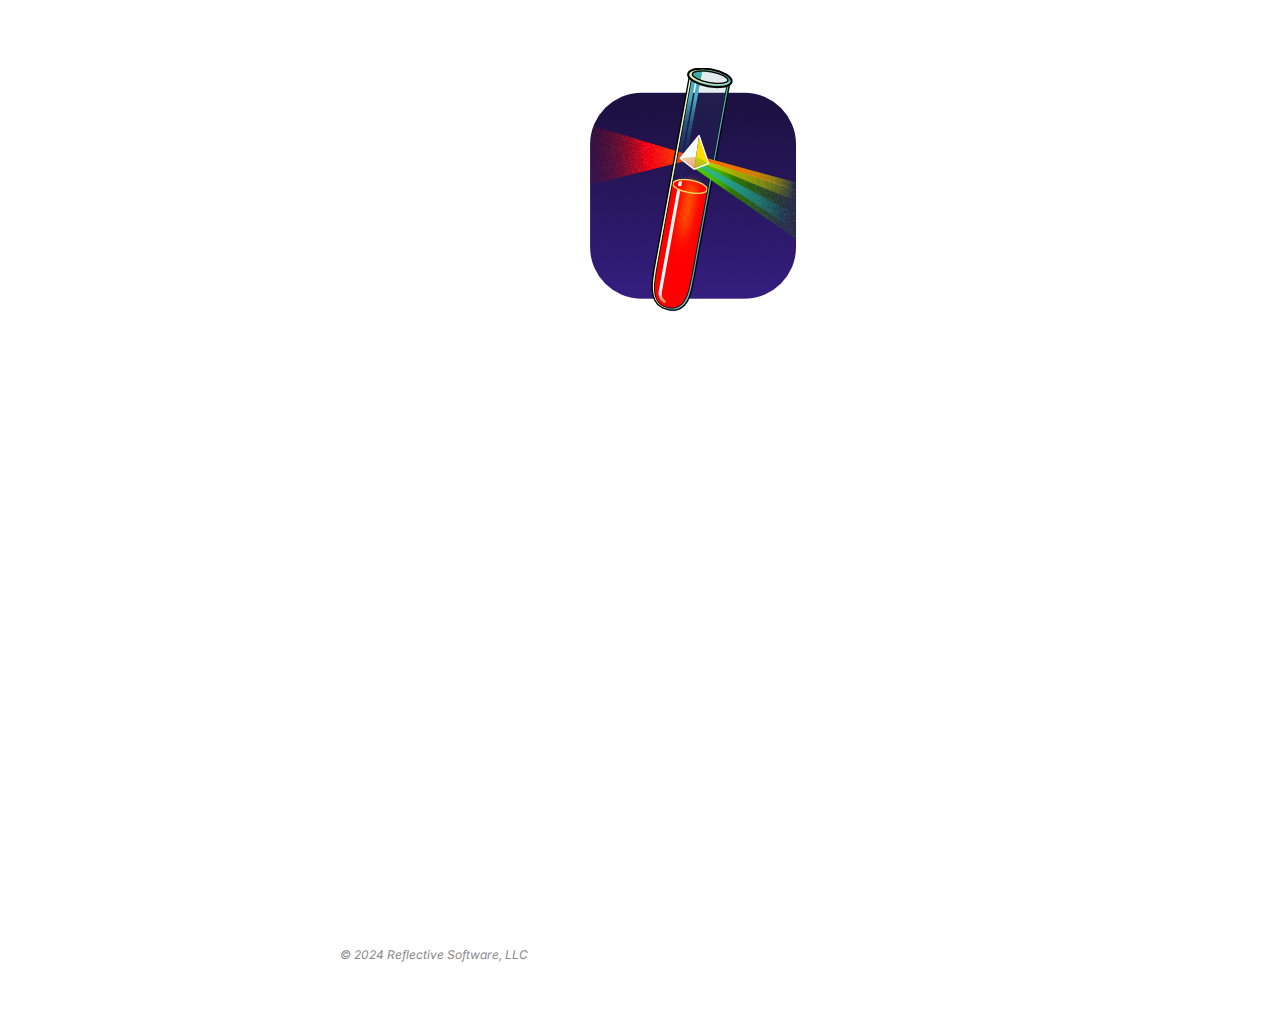
==== feedback.html @ 4171a707 "Add feedback form" ====
<html>

  <head>
    <meta charset="utf-8"/>
    <meta http-equiv="X-UA-Compatible" content="IE=edge"/>
    <meta name="viewport" content="width=device-width, initial-scale=1.0, maximum-scale=1.0"/>
    <link rel="canonical" href="https://www.testreflector.app" />
    <link rel="preconnect" href="https://fonts.googleapis.com" />
    <link rel="preconnect" href="https://fonts.gstatic.com" crossorigin />
    <title>Test Reflector - Feedback</title>
    <style>
      @import url('https://fonts.googleapis.com/css2?family=Inter:wght@400&family=Roboto+Slab:wght@600&display=swap');
    </style>
    <link href="/assets/css/app.css?cache=20240417100000" rel="stylesheet" />
  </head>

  <body>
    <main>
      <header>
        <div class="logo">
          <a href="/"><img src="assets/logos/logo@256x.png" /></a>
        </div>
      </header>

      <iframe src="https://docs.google.com/forms/d/e/1FAIpQLSfI0ZteUbbxktbnNt3KGgEkPyETmGSfiF4TqiXDZKgTOLS0Vg/viewform?embedded=true" width="640" height="586" frameborder="0" marginheight="0" marginwidth="0" style="margin-top: 2em;">Loading…</iframe>
    </main>

    <footer>
      &copy; 2024 Reflective Software, LLC
    </footer>
  </body>
</html>
---- assets/css/app.css ----
a {
  color: #673687;
}

body {
  font-family: "Inter", -apple-system, BlinkMacSystemFont, "Segoe UI", "Roboto", "Oxygen", "Ubuntu", "Cantarell", "Fira Sans", "Droid Sans", "Helvetica Neue", sans-serif;
  font-weight: 400;
}

h1, h2, h3, h4, h5, h6 {
  font-family: "Roboto Slab", "Times New Roman", "Georgia", "Garamond";
  font-weight: 600;
  margin: 0;
}

h1 {
  font-size: 20px;
}

h2 {
  color: #666;
  font-size: 16px;
}

h2 + p {
  margin-top: 1em;
}

body {
  padding: 10px;
  display: flex;
  flex-direction: column;
  font-size: 13px;
  justify-content: space-between;
  line-height: 1.5;
}

main {
  display: flex;
  flex-direction: column;
  gap: 2em;
  margin: 0 auto;
  max-width: 600px;
  width: 100%;
}

p {
  font-size: 14px;
  margin: 0;
}

p + p {
  margin-top: 10px;
}

header {
  display: flex;
  flex-direction: row;
  justify-content: center;
  padding: 50px 0;
}

blockquote {
  border-left: 4px solid #eee;
  display: flex;
  flex-direction: column;
  gap: 0.3em;
  margin: 1em 0 0 0;
  padding-left: 1em;
}

blockquote img {
  float: left;
  margin-right: 1em;
  width: 80px;
}

.logo {
  color: #673687;
  height: 150px;
  width: 150px;
}

.logo svg {
  height: 150px;
  width: 150px;
  fill: currentcolor;
  stroke: currentcolor;
}

footer {
  color: #888;
  font-size: 12px;
  font-style: italic;
  margin: 40px auto;
  max-width: 600px;
  width: 100%;
}

footer a {
  color: #a47abf;
}
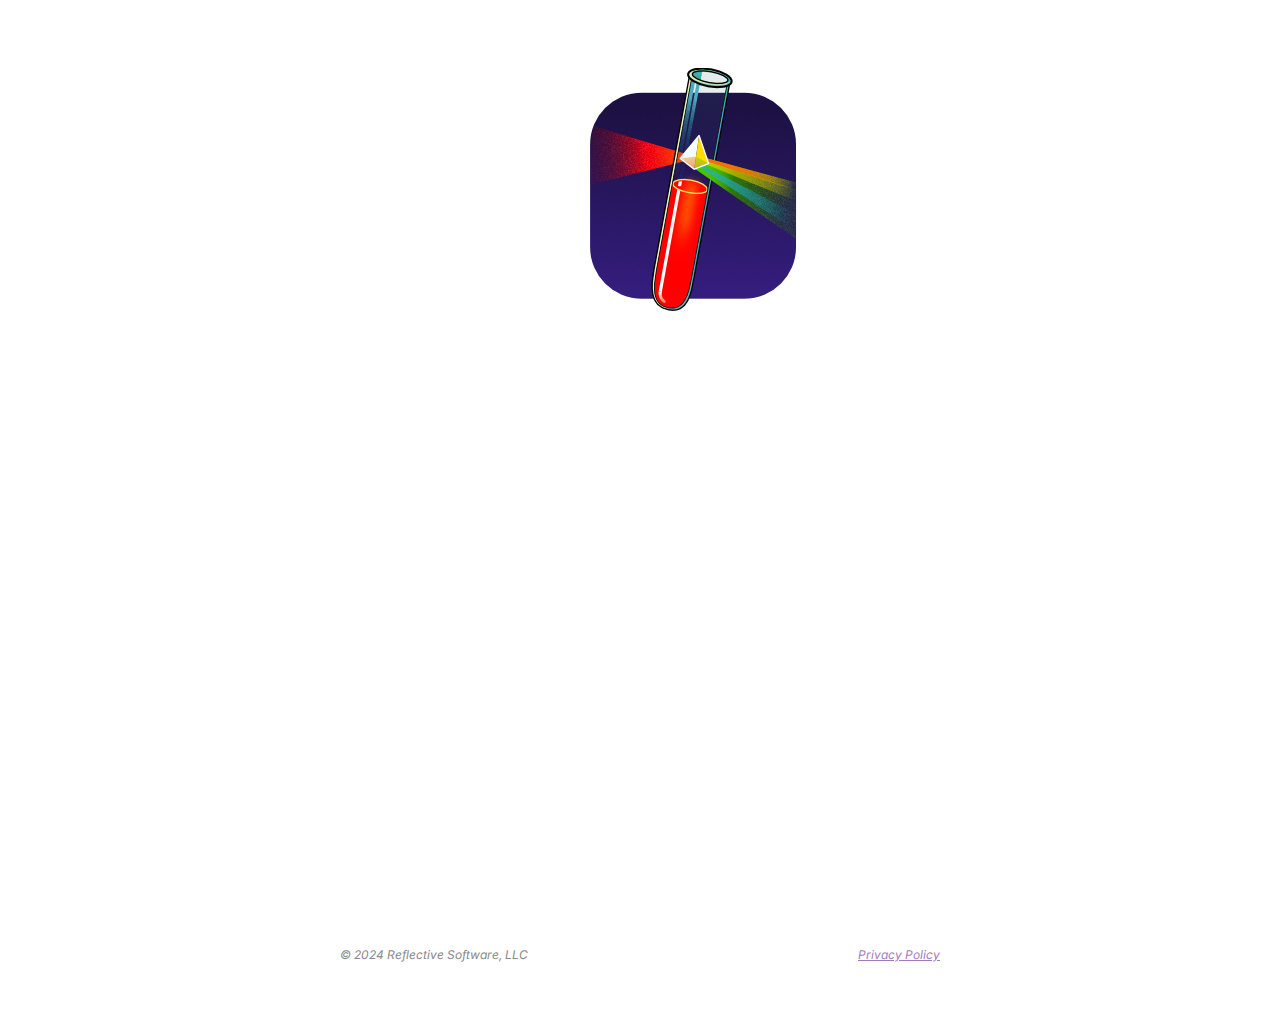
==== commit b27162ed: "Add dark mode; link privacy policy on all pages" ====
--- a/feedback.html
+++ b/feedback.html
@@ -26,7 +26,8 @@
     </main>
 
     <footer>
-      &copy; 2024 Reflective Software, LLC
+      <div>&copy; 2024 Reflective Software, LLC</div>
+      <a href="/privacy.html">Privacy Policy</a>
     </footer>
   </body>
 </html>
--- a/assets/css/app.css
+++ b/assets/css/app.css
@@ -8,6 +8,7 @@
 }
 
 h1, h2, h3, h4, h5, h6 {
+  color: #666;
   font-family: "Roboto Slab", "Times New Roman", "Georgia", "Garamond";
   font-weight: 600;
   margin: 0;
@@ -18,12 +19,7 @@
 }
 
 h2 {
-  color: #666;
   font-size: 16px;
-}
-
-h2 + p {
-  margin-top: 1em;
 }
 
 body {
@@ -60,6 +56,12 @@
   padding: 50px 0;
 }
 
+section {
+  display: flex;
+  flex-direction: column;
+  gap: 1em;
+}
+
 blockquote {
   border-left: 4px solid #eee;
   display: flex;
@@ -90,6 +92,9 @@
 
 footer {
   color: #888;
+  display: flex;
+  flex-direction: row;
+  justify-content: space-between;
   font-size: 12px;
   font-style: italic;
   margin: 40px auto;
@@ -100,3 +105,18 @@
 footer a {
   color: #a47abf;
 }
+
+@media (prefers-color-scheme: dark) {
+  body {
+    background-color: #1c052b;
+    color: #ccc;
+  }
+
+  a {
+    color: #8e5fad;
+  }
+
+  h1, h2, h3, h4, h5, h6 {
+    color: #d2c3db;
+  }
+}
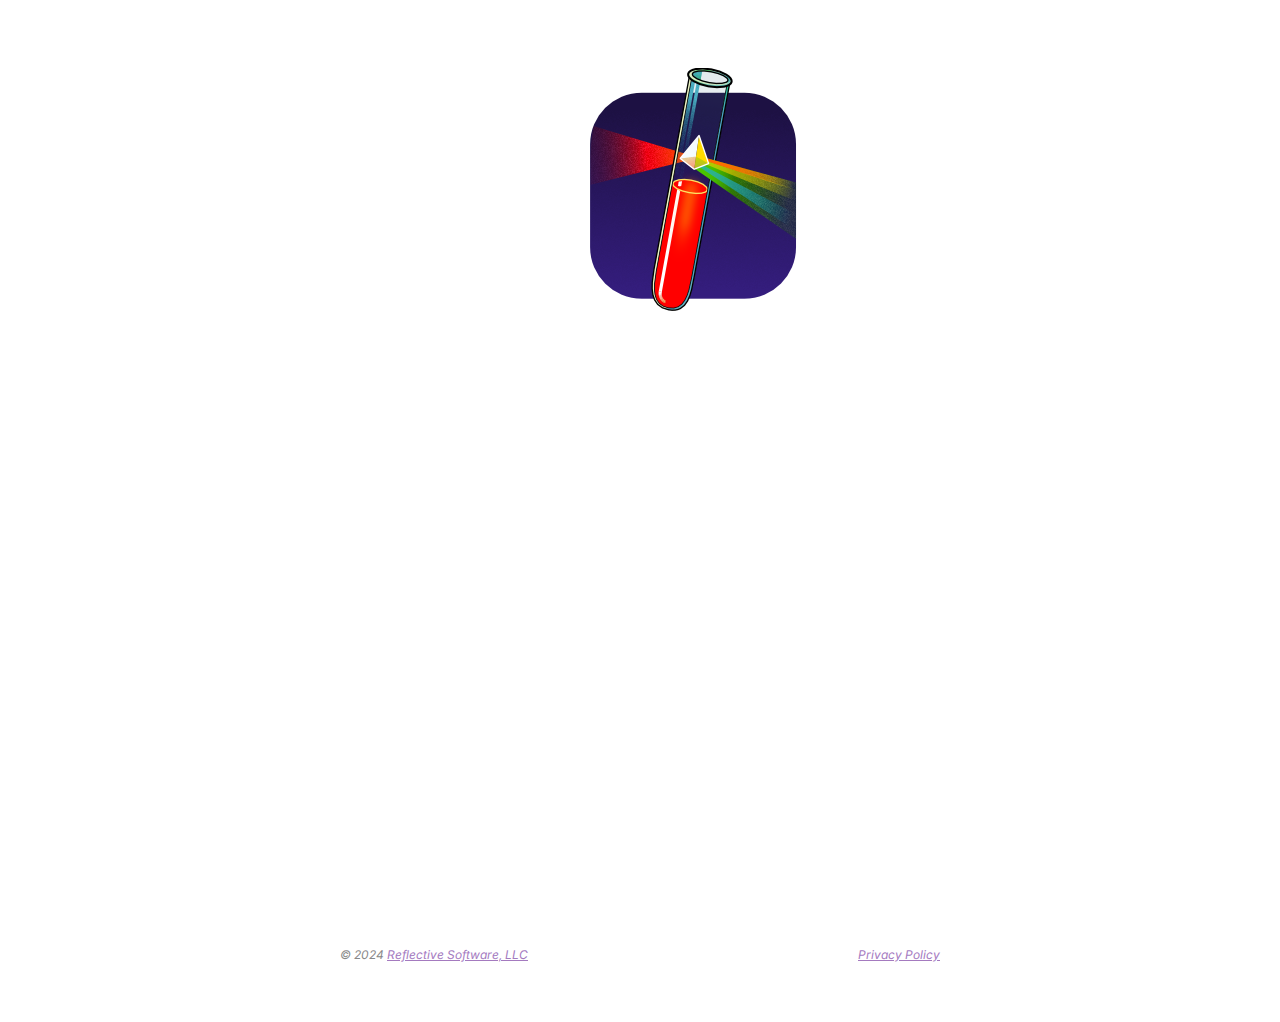
==== commit 9c77a216: "Footer consistently links to reflective.dev" ====
--- a/feedback.html
+++ b/feedback.html
@@ -4,10 +4,17 @@
     <meta charset="utf-8"/>
     <meta http-equiv="X-UA-Compatible" content="IE=edge"/>
     <meta name="viewport" content="width=device-width, initial-scale=1.0, maximum-scale=1.0"/>
-    <link rel="canonical" href="https://www.testreflector.app" />
+    <link rel="canonical" href="https://www.testreflector.app/feedback.html" />
     <link rel="preconnect" href="https://fonts.googleapis.com" />
     <link rel="preconnect" href="https://fonts.gstatic.com" crossorigin />
     <title>Test Reflector - Feedback</title>
+
+    <meta name="description" content="Effortlessly monitor your GitHub Actions workflows directly from your Mac's menubar. Test Reflector provides a convenient overview of your workflows' statuses and recent results, eliminating the need to constantly switch tabs or watch your email for failure notices." />
+    <meta name="og:description" property="og:description" content="Effortlessly monitor your GitHub Actions workflows directly from your Mac's menubar. Test Reflector provides a convenient overview of your workflows' statuses and recent results, eliminating the need to constantly switch tabs or watch your email for failure notices." />
+    <meta name="og:image" property="og:image" content="/assets/logos/logo@256x.png" />
+    <meta name="og:title" property="og:title" content="Test Reflector" />
+    <meta name="og:url" property="og:url" content="https://www.testreflector.app" />
+
     <style>
       @import url('https://fonts.googleapis.com/css2?family=Inter:wght@400&family=Roboto+Slab:wght@600&display=swap');
     </style>
@@ -26,7 +33,7 @@
     </main>
 
     <footer>
-      <div>&copy; 2024 Reflective Software, LLC</div>
+      <div>&copy; 2024 <a href="https://reflective.dev">Reflective Software, LLC</a></div>
       <a href="/privacy.html">Privacy Policy</a>
     </footer>
   </body>
